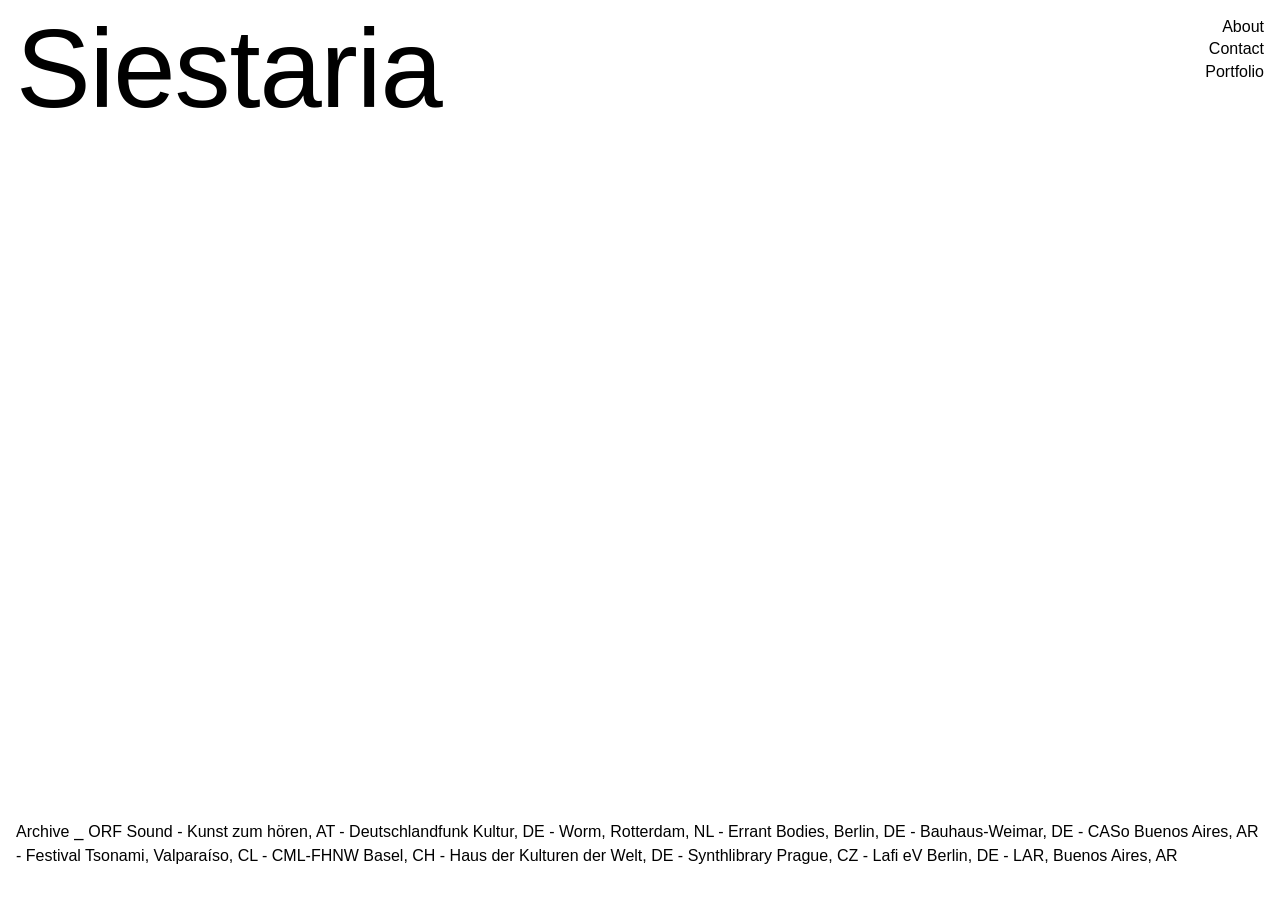
==== index.html @ 7b8d7cf4 "Add files via upload" ====
<!DOCTYPE html>
<html lang="en">
<head>
  <meta charset="UTF-8">
  <meta name="viewport" content="width=device-width, initial-scale=1.0">
  <title>Siestaria</title>
  <meta name="description" content="Siestaria — an artistic research project by Tatiana Heuman & Florencia Curci on rest, dreaming and listening.">
  <link rel="stylesheet" href="styles.css">
</head>
<body>

  <!-- ===================================================================
       HOME
       Para cambiar el texto, editá lo que está ENTRE las etiquetas.
       Por ejemplo, entre <h1 ...> y </h1>.
       =================================================================== -->

  <main class="page">

    <div class="top">

      <!-- ===== TÍTULO ===== -->
      <h1 class="title">Siestaria</h1>

      <!-- ===== NAVEGACIÓN (arriba a la derecha) =====
           - About y Contact apuntan a las otras páginas del sitio.
           - Portfolio apunta al PDF en Google Drive. Si cambia el link,
             reemplazá la dirección dentro de href="...". -->
      <nav class="nav">
        <a href="about.html">About</a>
        <a href="contact.html">Contact</a>
        <a href="https://drive.google.com/file/d/1pqweW9opYgPdTk3YhVMdi3u0oH34Bf8V/view?usp=sharing" target="_blank" rel="noopener">Portfolio</a>
      </nav>

    </div>

    <!-- ===== ARCHIVO (anclado abajo) =====
         Cada lugar es un link. Para agregar uno nuevo, copiá un bloque
         <a ...>...</a> y separalo con " - ". Si un lugar no tiene link,
         dejalo como texto suelto (sin <a>). -->
    <section class="archive">
      <p>Archive ⎯
        <a href="https://oe1.orf.at/programm/20250828/804772/Radiokunst-aus-Argentinien" target="_blank" rel="noopener">ORF Sound - Kunst zum hören, AT</a> -
        <a href="https://www.hoerspielundfeature.de/siestaria-dreamwaves-102.html" target="_blank" rel="noopener">Deutschlandfunk Kultur, DE</a> -
        Worm, Rotterdam, NL -
        Errant Bodies, Berlin, DE -
        Bauhaus-Weimar, DE -
        <a href="https://centrodeartesonoro.cultura.gob.ar/actividad/presentacion-de-libro-escuchando-en-suenos-de-ione/" target="_blank" rel="noopener">CASo Buenos Aires, AR</a> -
        <a href="https://festival.tsonami.cl/events/siestaria-florencia-curci-tatiana-heuman-ar-2/" target="_blank" rel="noopener">Festival Tsonami, Valparaíso, CL</a> -
        <a href="https://criticalmedialab.ch/towards-critical-sound-studies-dreaming-listening/" target="_blank" rel="noopener">CML-FHNW Basel, CH</a> -
        <a href="https://www.hkw.de/en/programme/listening-to-the-world-100-years-of-radio/siestaria-tuning-autonomous-and-interconnected-listening#main" target="_blank" rel="noopener">Haus der Kulturen der Welt, DE</a> -
        <a href="https://www.zvukpraha.cz/synthlibraryprague/siestaria-naslouchani-spanku/" target="_blank" rel="noopener">Synthlibrary Prague, CZ</a> -
        <!-- "Lafi eV Berlin" y "LAR, Buenos Aires" eran subpáginas internas
             dentro de Cargo. Las dejé como texto. Si querés que sean links,
             creá una página (ej. berlin.html) y poné un <a href="berlin.html">. -->
        Lafi eV Berlin, DE -
        LAR, Buenos Aires, AR
      </p>
    </section>

  </main>

</body>
</html>
---- styles.css ----
/* =========================================================================
   SIESTARIA — hoja de estilos compartida
   -------------------------------------------------------------------------
   Casi nunca vas a necesitar tocar este archivo. Para cambiar TEXTOS,
   editá los .html (index.html, about.html, contact.html).
   Si querés cambiar el color de fondo, el color del texto o el tamaño del
   título, los valores están aquí abajo, en :root. Cambiá solo lo que está
   después de los dos puntos.
   ========================================================================= */

:root {
  --bg:        #ffffff;   /* color de fondo de la página            */
  --ink:       #000000;   /* color del texto                        */
  --hover:     #777777;   /* color de los links al pasar el mouse   */
  --margin:    1rem;      /* margen alrededor de todo el contenido  */

  /* Tamaño del título "Siestaria". Se adapta solo a la pantalla:
     mínimo / ideal / máximo. */
  --title-size: clamp(2.4rem, 9vw, 7rem);

  /* Tipografía: grotesca neutra, parecida a la Diatype del sitio original.
     Si algún día licenciás Diatype, agregá su @font-face y poné su nombre
     primero en esta lista. */
  --font: "Helvetica Neue", Helvetica, Arial, "Inter", system-ui, sans-serif;
}

* { box-sizing: border-box; }

html { -webkit-text-size-adjust: 100%; }

body {
  margin: 0;
  background: var(--bg);
  color: var(--ink);
  font-family: var(--font);
  font-weight: 400;
  line-height: 1.25;
  -webkit-font-smoothing: antialiased;
  -moz-osx-font-smoothing: grayscale;
}

a {
  color: inherit;
  text-decoration: none;
}
a:hover { color: var(--hover); }

/* ---- Estructura de página: ocupa toda la altura de la ventana --------- */
.page {
  min-height: 100vh;
  min-height: 100svh;
  display: flex;
  flex-direction: column;
  padding: var(--margin);
}

/* ---- Fila superior: título a la izquierda, navegación a la derecha ---- */
.top {
  display: flex;
  justify-content: space-between;
  align-items: flex-start;
  gap: 2rem;
}

.title {
  font-size: var(--title-size);
  font-weight: 400;
  line-height: 0.95;
  margin: 0;
  letter-spacing: -0.01em;
}

.nav {
  text-align: right;
  font-size: 1rem;
  line-height: 1.4;
  white-space: nowrap;
}
.nav a { display: block; }

/* ---- Zona de contenido (páginas About / Contact) --------------------- */
.content {
  max-width: 46rem;
  margin-top: 2.5rem;
  font-size: 1.05rem;
  line-height: 1.5;
}
.content p { margin: 0 0 1em; }
.content h2 {
  font-size: 1.05rem;
  font-weight: 400;
  margin: 1.6em 0 0.3em;
}
.content a { text-decoration: underline; text-underline-offset: 2px; }

/* ---- Archivo, anclado abajo (solo en la home) ------------------------ */
.archive {
  margin-top: auto;          /* empuja el bloque al fondo de la página */
  padding-top: 2rem;
  font-size: 1rem;
  line-height: 1.5;
}

/* ---- Pantallas chicas ------------------------------------------------- */
@media (max-width: 600px) {
  .top { flex-direction: column; gap: 1.25rem; }
  .nav { text-align: left; }
  .nav a { display: inline; margin-right: 1rem; }
}

/* ---- Accesibilidad: respetar "reducir movimiento" -------------------- */
@media (prefers-reduced-motion: reduce) {
  * { transition: none !important; animation: none !important; }
}
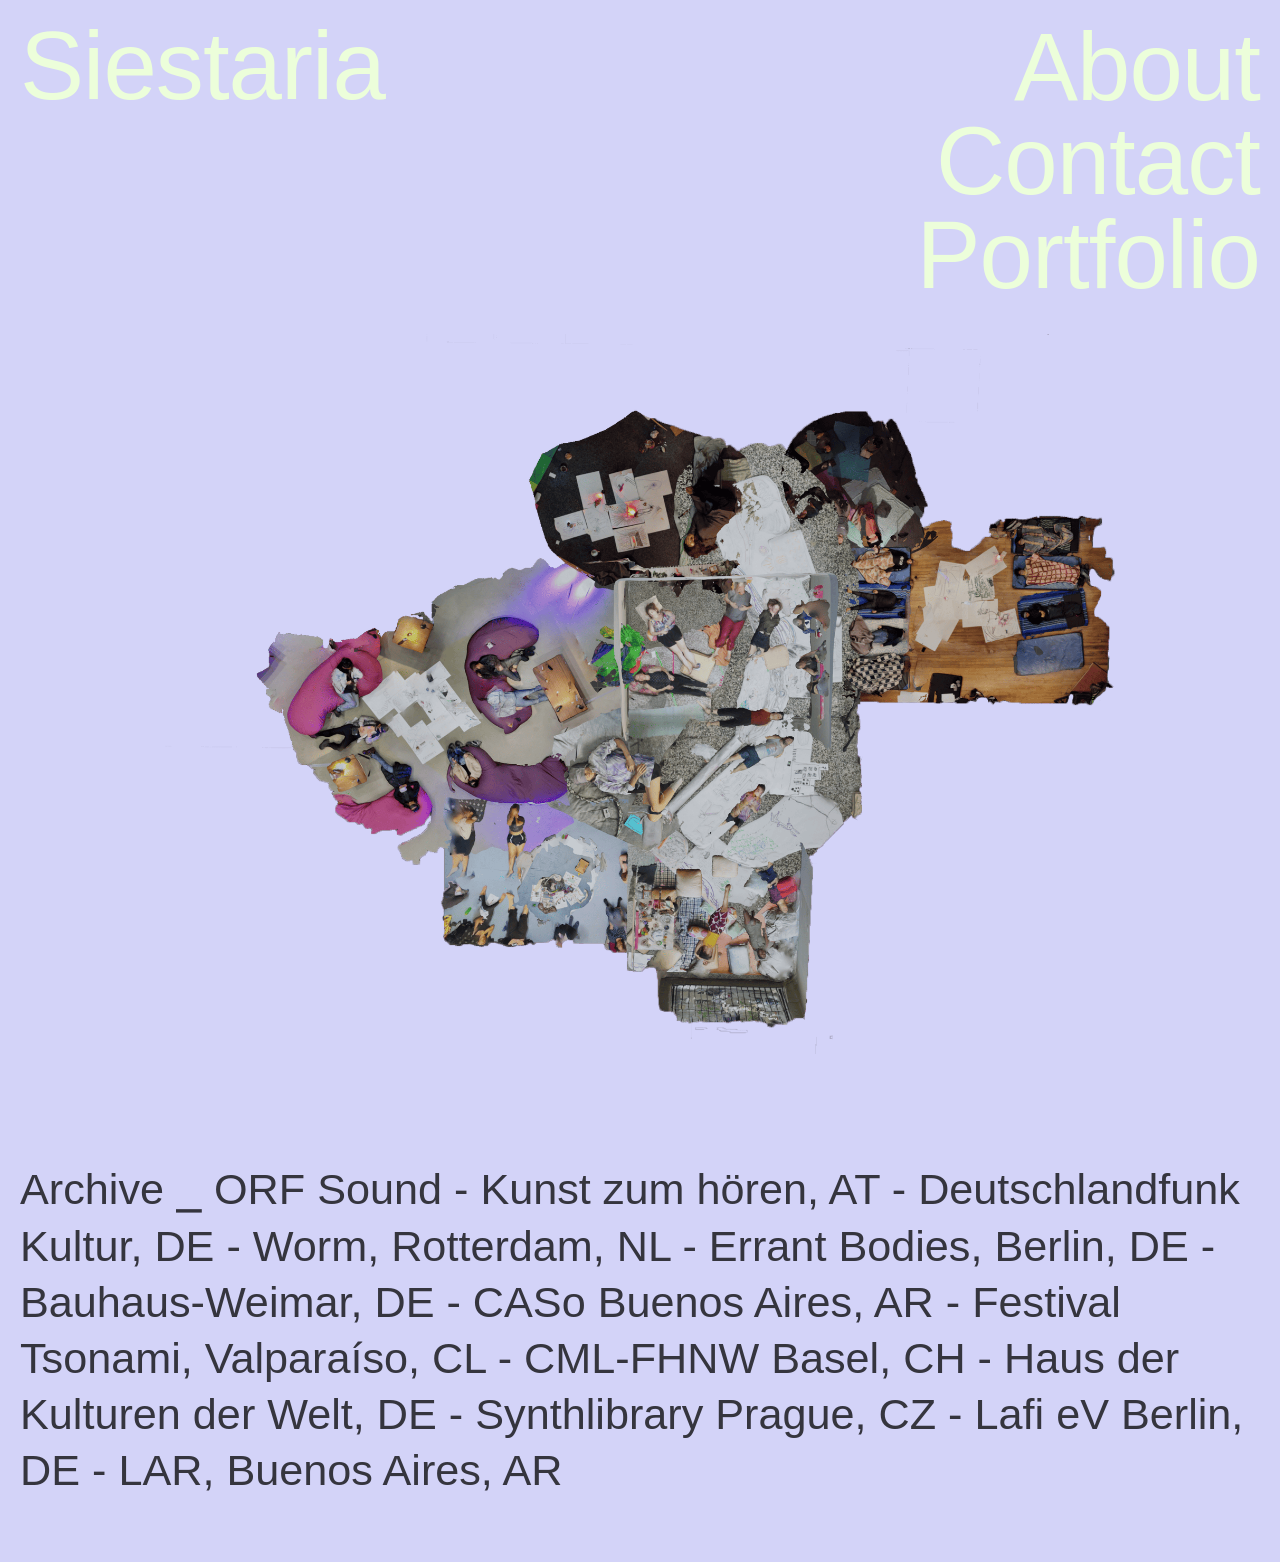
==== commit d7f9731a: "Add files via upload" ====
--- a/index.html
+++ b/index.html
@@ -4,40 +4,31 @@
   <meta charset="UTF-8">
   <meta name="viewport" content="width=device-width, initial-scale=1.0">
   <title>Siestaria</title>
-  <meta name="description" content="Siestaria — an artistic research project by Tatiana Heuman & Florencia Curci on rest, dreaming and listening.">
+  <meta name="description" content="Siestaria — an artistic research project on rest, dreaming and listening by Tatiana Heuman & Florencia Curci.">
   <link rel="stylesheet" href="styles.css">
 </head>
 <body>
 
-  <!-- ===================================================================
-       HOME
-       Para cambiar el texto, editá lo que está ENTRE las etiquetas.
-       Por ejemplo, entre <h1 ...> y </h1>.
-       =================================================================== -->
-
-  <main class="page">
+  <main class="page home">
 
     <div class="top">
-
-      <!-- ===== TÍTULO ===== -->
       <h1 class="title">Siestaria</h1>
 
-      <!-- ===== NAVEGACIÓN (arriba a la derecha) =====
-           - About y Contact apuntan a las otras páginas del sitio.
-           - Portfolio apunta al PDF en Google Drive. Si cambia el link,
-             reemplazá la dirección dentro de href="...". -->
+      <!-- NAVEGACIÓN. Portfolio apunta a la carpeta de Google Drive. -->
       <nav class="nav">
         <a href="about.html">About</a>
         <a href="contact.html">Contact</a>
-        <a href="https://drive.google.com/file/d/1pqweW9opYgPdTk3YhVMdi3u0oH34Bf8V/view?usp=sharing" target="_blank" rel="noopener">Portfolio</a>
+        <a href="https://drive.google.com/drive/folders/1nQkKx8XwaXW-eYDv5Q3-4FoZp7vA3xDc" target="_blank" rel="noopener">Portfolio</a>
       </nav>
-
     </div>
 
-    <!-- ===== ARCHIVO (anclado abajo) =====
-         Cada lugar es un link. Para agregar uno nuevo, copiá un bloque
-         <a ...>...</a> y separalo con " - ". Si un lugar no tiene link,
-         dejalo como texto suelto (sin <a>). -->
+    <!-- IMAGEN CENTRAL (el escaneo 3D). Para cambiarla, reemplazá el archivo
+         home-collage.png por otro con el mismo nombre, o cambiá el src. -->
+    <div class="home-image">
+      <img src="home-collage.png" alt="Siestaria — 3D scan of a collective resting and dreaming space">
+    </div>
+
+    <!-- ARCHIVE (abajo, en gris oscuro). Cada lugar es un link separado por " - ". -->
     <section class="archive">
       <p>Archive ⎯
         <a href="https://oe1.orf.at/programm/20250828/804772/Radiokunst-aus-Argentinien" target="_blank" rel="noopener">ORF Sound - Kunst zum hören, AT</a> -
@@ -50,11 +41,8 @@
         <a href="https://criticalmedialab.ch/towards-critical-sound-studies-dreaming-listening/" target="_blank" rel="noopener">CML-FHNW Basel, CH</a> -
         <a href="https://www.hkw.de/en/programme/listening-to-the-world-100-years-of-radio/siestaria-tuning-autonomous-and-interconnected-listening#main" target="_blank" rel="noopener">Haus der Kulturen der Welt, DE</a> -
         <a href="https://www.zvukpraha.cz/synthlibraryprague/siestaria-naslouchani-spanku/" target="_blank" rel="noopener">Synthlibrary Prague, CZ</a> -
-        <!-- "Lafi eV Berlin" y "LAR, Buenos Aires" eran subpáginas internas
-             dentro de Cargo. Las dejé como texto. Si querés que sean links,
-             creá una página (ej. berlin.html) y poné un <a href="berlin.html">. -->
         Lafi eV Berlin, DE -
-        LAR, Buenos Aires, AR
+        <a href="buenos-aires.html">LAR, Buenos Aires, AR</a>
       </p>
     </section>
 
--- a/styles.css
+++ b/styles.css
@@ -1,31 +1,24 @@
 /* =========================================================================
    SIESTARIA — hoja de estilos compartida
    -------------------------------------------------------------------------
-   Casi nunca vas a necesitar tocar este archivo. Para cambiar TEXTOS,
-   editá los .html (index.html, about.html, contact.html).
-   Si querés cambiar el color de fondo, el color del texto o el tamaño del
-   título, los valores están aquí abajo, en :root. Cambiá solo lo que está
-   después de los dos puntos.
+   Para cambiar TEXTOS, editá los .html. Para cambiar COLORES, tamaños del
+   título o el cursor, los valores están aquí abajo, en :root.
    ========================================================================= */
 
 :root {
-  --bg:        #ffffff;   /* color de fondo de la página            */
-  --ink:       #000000;   /* color del texto                        */
-  --hover:     #777777;   /* color de los links al pasar el mouse   */
-  --margin:    1rem;      /* margen alrededor de todo el contenido  */
-
-  /* Tamaño del título "Siestaria". Se adapta solo a la pantalla:
-     mínimo / ideal / máximo. */
-  --title-size: clamp(2.4rem, 9vw, 7rem);
-
-  /* Tipografía: grotesca neutra, parecida a la Diatype del sitio original.
-     Si algún día licenciás Diatype, agregá su @font-face y poné su nombre
-     primero en esta lista. */
+  --bg:          #d3d3f8;   /* fondo lila                              */
+  --ink:         #ecfeda;   /* tipografía lima (títulos y texto)       */
+  --link:        #7454f5;   /* color de los links (violeta)            */
+  --archive-ink: #35353e;   /* texto del Archive en la home (oscuro)   */
+  --margin:      1.25rem;   /* margen alrededor del contenido          */
+
+  --title-size:  clamp(2.2rem, 8vw, 6rem);     /* tamaño de "Siestaria" */
+  --label-size:  clamp(1.9rem, 6.5vw, 4.6rem); /* What? When? Why? ...   */
+
   --font: "Helvetica Neue", Helvetica, Arial, "Inter", system-ui, sans-serif;
 }
 
 * { box-sizing: border-box; }
-
 html { -webkit-text-size-adjust: 100%; }
 
 body {
@@ -34,18 +27,17 @@
   color: var(--ink);
   font-family: var(--font);
   font-weight: 400;
-  line-height: 1.25;
+  line-height: 1.22;
   -webkit-font-smoothing: antialiased;
   -moz-osx-font-smoothing: grayscale;
-}
-
-a {
-  color: inherit;
-  text-decoration: none;
-}
-a:hover { color: var(--hover); }
-
-/* ---- Estructura de página: ocupa toda la altura de la ventana --------- */
+  /* Cursor: flecha de línea, color lima. Punta arriba a la izquierda. */
+  cursor: url("data:image/svg+xml,%3Csvg%20xmlns%3D%22http%3A%2F%2Fwww.w3.org%2F2000%2Fsvg%22%20width%3D%2238%22%20height%3D%2238%22%20viewBox%3D%220%200%2038%2038%22%3E%3Cg%20fill%3D%22none%22%20stroke%3D%22%23ecfeda%22%20stroke-width%3D%222.4%22%20stroke-linecap%3D%22round%22%20stroke-linejoin%3D%22round%22%3E%3Cpath%20d%3D%22M5%205%20L30%2030%22%2F%3E%3Cpath%20d%3D%22M5%2019%20L5%205%20L19%205%22%2F%3E%3C%2Fg%3E%3C%2Fsvg%3E") 5 5, auto;
+}
+
+a { color: var(--link); text-decoration: none; }
+a:hover { text-decoration: underline; text-underline-offset: 3px; }
+
+/* ---- Página: ocupa toda la altura de la ventana ---------------------- */
 .page {
   min-height: 100vh;
   min-height: 100svh;
@@ -61,54 +53,150 @@
   align-items: flex-start;
   gap: 2rem;
 }
-
 .title {
   font-size: var(--title-size);
   font-weight: 400;
   line-height: 0.95;
   margin: 0;
   letter-spacing: -0.01em;
-}
+  color: var(--ink);
+}
+.title a { color: var(--ink); }
+.title a:hover { text-decoration: none; }
 
 .nav {
   text-align: right;
-  font-size: 1rem;
-  line-height: 1.4;
+  font-size: var(--title-size);
+  line-height: 0.98;
+  letter-spacing: -0.01em;
   white-space: nowrap;
 }
-.nav a { display: block; }
-
-/* ---- Zona de contenido (páginas About / Contact) --------------------- */
-.content {
-  max-width: 46rem;
-  margin-top: 2.5rem;
-  font-size: 1.05rem;
-  line-height: 1.5;
-}
-.content p { margin: 0 0 1em; }
-.content h2 {
-  font-size: 1.05rem;
+.nav a { display: block; color: var(--ink); }
+.nav a:hover { text-decoration: none; opacity: 0.6; }
+
+/* =======================================================================
+   HOME
+   ===================================================================== */
+.home-image {
+  flex: 1 1 auto;
+  display: flex;
+  align-items: center;
+  justify-content: center;
+  padding: 2rem 0;
+}
+.home-image img {
+  max-width: 100%;
+  max-height: 80vh;
+  height: auto;
+  object-fit: contain;
+}
+
+.archive {
+  margin-top: auto;
+  padding-top: 2rem;
+  color: var(--archive-ink);
+  font-size: 2.7rem;
+  line-height: 1.3;
+}
+.archive a { color: var(--archive-ink); }
+.archive a:hover { text-decoration: underline; }
+
+/* =======================================================================
+   ABOUT — pestañas (What? / When? / Why? / Sources / Related Projects)
+   ===================================================================== */
+:root { --tab-size: clamp(1.7rem, 5vw, 3.4rem); }
+
+.tabs {
+  display: flex;
+  flex-wrap: wrap;
+  gap: 0.2rem 2.4rem;
+  margin: 3rem 0 2.4rem;
+}
+.tab-btn {
+  font-family: inherit;
+  font-size: var(--tab-size);
   font-weight: 400;
-  margin: 1.6em 0 0.3em;
-}
-.content a { text-decoration: underline; text-underline-offset: 2px; }
-
-/* ---- Archivo, anclado abajo (solo en la home) ------------------------ */
-.archive {
-  margin-top: auto;          /* empuja el bloque al fondo de la página */
-  padding-top: 2rem;
-  font-size: 1rem;
-  line-height: 1.5;
-}
-
-/* ---- Pantallas chicas ------------------------------------------------- */
-@media (max-width: 600px) {
-  .top { flex-direction: column; gap: 1.25rem; }
+  line-height: 1.0;
+  letter-spacing: -0.01em;
+  color: var(--ink);
+  background: none;
+  border: 0;
+  padding: 0;
+  cursor: inherit;          /* mantiene la flecha lima */
+  opacity: 0.4;             /* las pestañas inactivas se ven tenues */
+  transition: opacity 0.15s ease;
+}
+.tab-btn:hover { opacity: 1; }
+.tab-btn.active { opacity: 1; }
+
+.panel { display: none; }
+.panel.active { display: block; }
+
+.body { max-width: 50rem; font-size: 1.15rem; line-height: 1.4; }
+.body p { margin: 0 0 1.1em; }
+.body p:last-child { margin-bottom: 0; }
+
+/* Lista de fuentes / proyectos: cada entrada separada */
+.entry { margin: 0 0 1.4em; }
+.entry .quote { display: block; margin-top: 0.3em; }
+
+@media (max-width: 700px) {
+  .tabs { gap: 0.1rem 1.4rem; margin: 2rem 0 1.6rem; }
+}
+
+/* =======================================================================
+   CONTACT
+   ===================================================================== */
+.contact-body {
+  margin-top: 3.5rem;
+  font-size: var(--label-size);
+  line-height: 1.1;
+}
+
+/* =======================================================================
+   Pantallas chicas
+   ===================================================================== */
+@media (max-width: 700px) {
+  .top { flex-direction: column; gap: 1rem; }
   .nav { text-align: left; }
-  .nav a { display: inline; margin-right: 1rem; }
-}
-
-/* ---- Accesibilidad: respetar "reducir movimiento" -------------------- */
+}
+
 @media (prefers-reduced-motion: reduce) {
   * { transition: none !important; animation: none !important; }
 }
+
+/* =======================================================================
+   PÁGINA DE DOCUMENTACIÓN (Buenos Aires): columna centrada con fotos,
+   videos y texto.
+   ===================================================================== */
+.doc {
+  max-width: 60rem;
+  margin: 3.5rem auto 0;
+  font-size: 1.15rem;
+  line-height: 1.4;
+}
+.doc > * { margin: 0 auto 2.2rem; }
+.doc p { max-width: 46rem; }
+.doc img {
+  display: block;
+  width: 100%;
+  height: auto;
+}
+/* Video de YouTube embebido, responsive 16:9 */
+.video {
+  position: relative;
+  width: 100%;
+  aspect-ratio: 16 / 9;
+  background: rgba(0,0,0,0.08);
+}
+.video iframe {
+  position: absolute;
+  inset: 0;
+  width: 100%;
+  height: 100%;
+  border: 0;
+}
+/* Bloque de créditos */
+.credits { max-width: 46rem; }
+.credits h2 { font-size: 1.15rem; font-weight: 400; margin: 0 0 0.6em; }
+.credits p { margin: 0 0 0.35em; }
